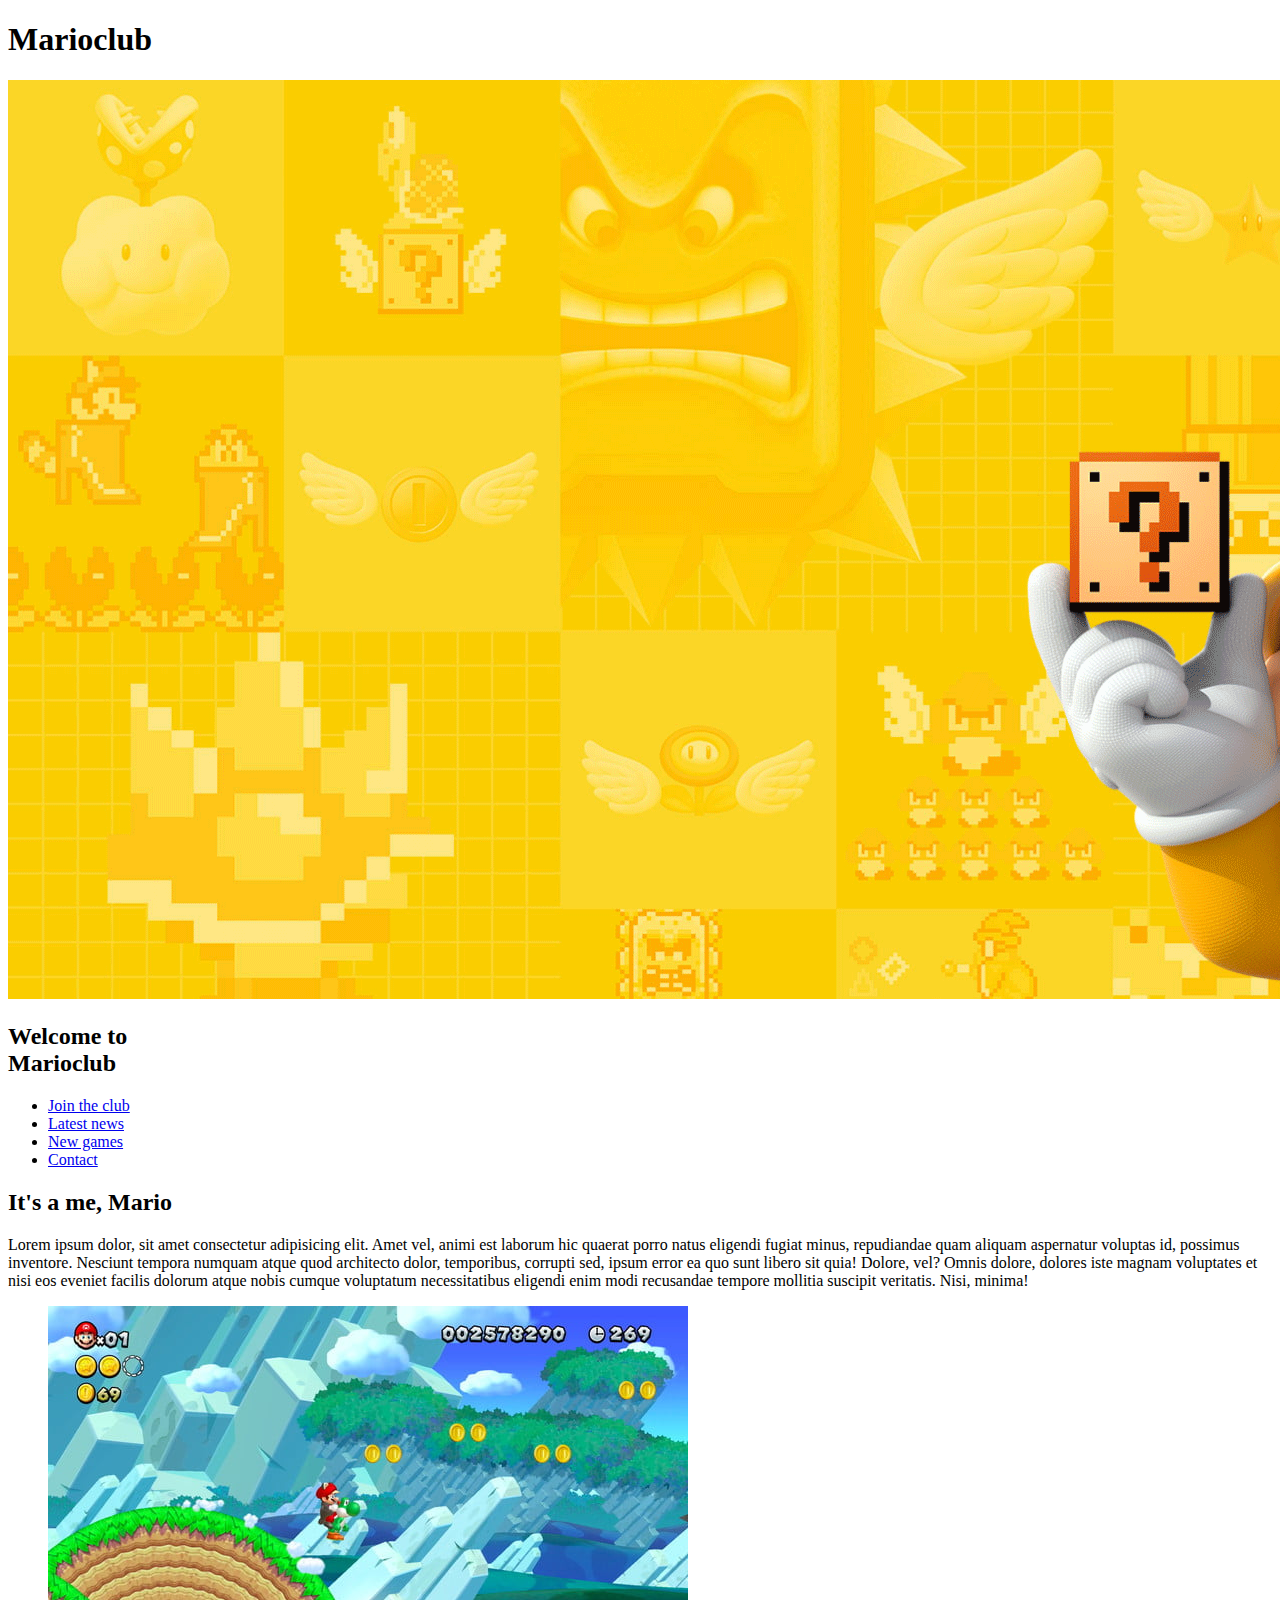
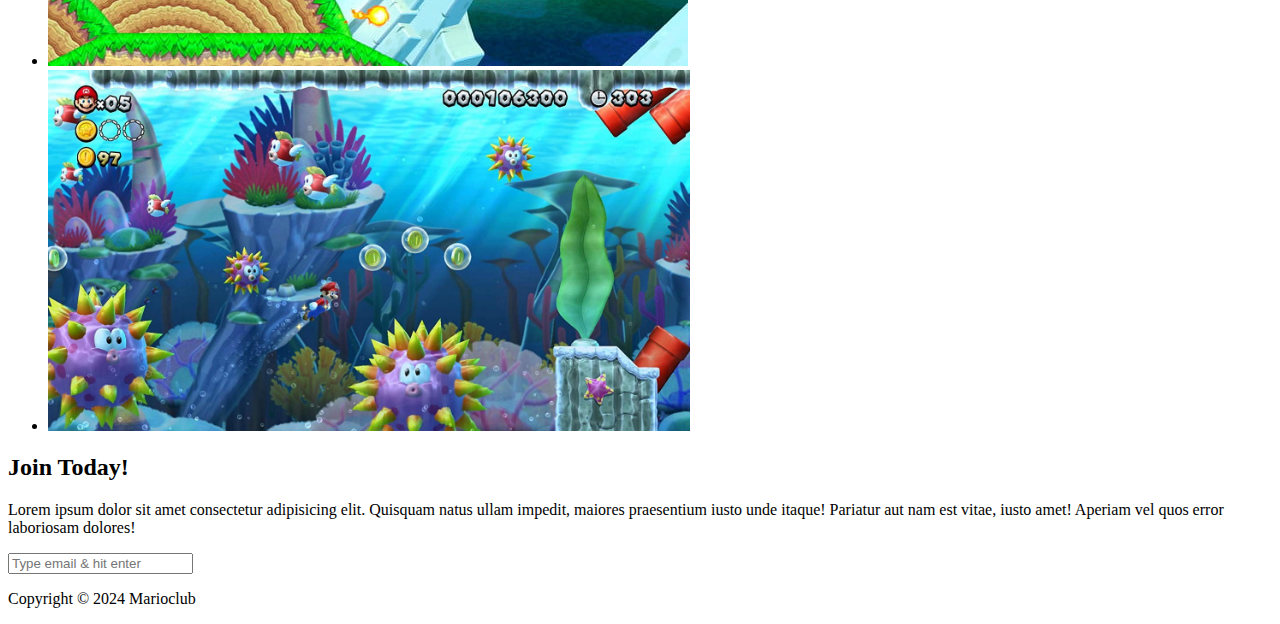
==== Marioclub/index.html @ 9fff0b2e "Added HTML with Semantic Tags to Marioclub Website" ====
<!DOCTYPE html>
<html lang="en">
  <head>
    <meta charset="UTF-8" />
    <meta name="viewport" content="width=device-width, initial-scale=1.0" />
    <link rel="stylesheet" href="style.css" />
    <title>Marioclub</title>
  </head>
  <body>
    <header>
      <h1>Marioclub</h1>
    </header>
    <section class="banner">
      <img src="img/banner.png" alt="marioblub welcome banner" />
      <div class="welcome">
        <h2>Welcome to <br /><span>Marioclub</span></h2>
      </div>
    </section>
    <nav class="main-nav">
      <ul>
        <li><a href="#" class="join">Join the club</a></li>
        <li><a href="#">Latest news</a></li>
        <li><a href="#">New games</a></li>
        <li><a href="#">Contact</a></li>
      </ul>
    </nav>
    <main>
      <article>
        <h2>It's a me, Mario</h2>
        <p>
          Lorem ipsum dolor, sit amet consectetur adipisicing elit. Amet vel,
          animi est laborum hic quaerat porro natus eligendi fugiat minus,
          repudiandae quam aliquam aspernatur voluptas id, possimus inventore.
          Nesciunt tempora numquam atque quod architecto dolor, temporibus,
          corrupti sed, ipsum error ea quo sunt libero sit quia! Dolore, vel?
          Omnis dolore, dolores iste magnam voluptates et nisi eos eveniet
          facilis dolorum atque nobis cumque voluptatum necessitatibus eligendi
          enim modi recusandae tempore mollitia suscipit veritatis. Nisi,
          minima!
        </p>
      </article>
      <ul class="images">
        <li><img src="img/thumb-1.png" alt="mario thumb 1" /></li>
        <li><img src="img/thumb-2.png" alt="mario thumb 2" /></li>
      </ul>
    </main>
    <section class="join">
      <h2>Join Today!</h2>
      <p>
        Lorem ipsum dolor sit amet consectetur adipisicing elit. Quisquam natus
        ullam impedit, maiores praesentium iusto unde itaque! Pariatur aut nam
        est vitae, iusto amet! Aperiam vel quos error laboriosam dolores!
      </p>
      <form>
        <input
          type="email"
          name="email"
          placeholder="Type email & hit enter"
          required
        />
      </form>
    </section>
    <footer>
      <p class="copyright">Copyright &copy; 2024 Marioclub</p>
    </footer>
  </body>
</html>
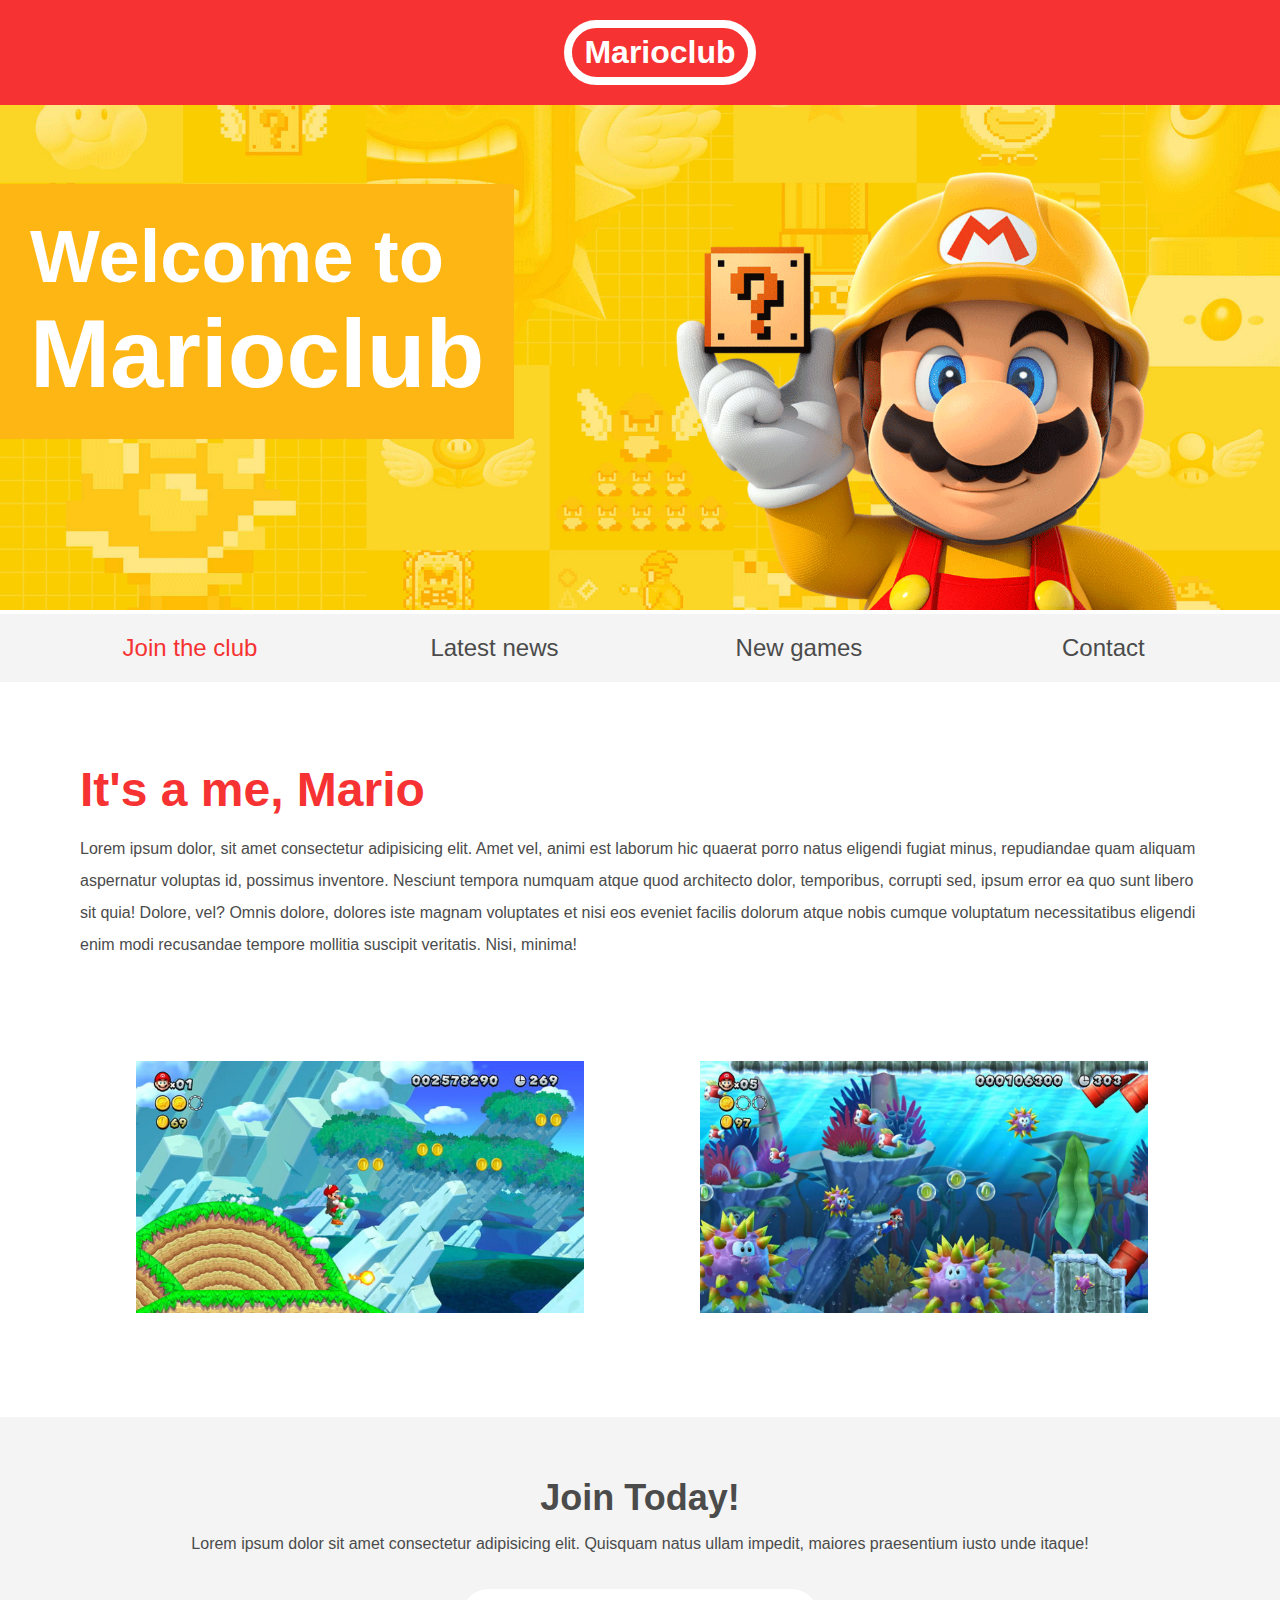
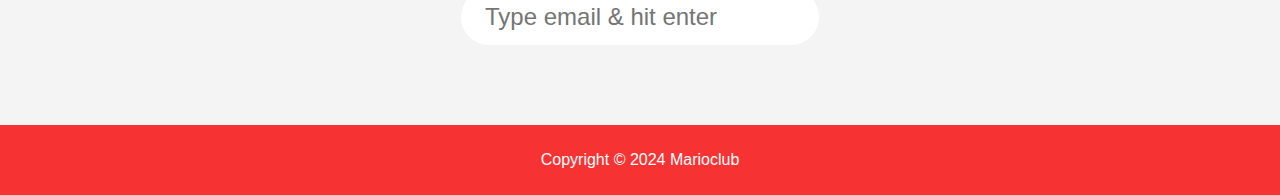
==== commit 954b9228: "Added CSS Layout and Postion to Marioclub Website" ====
--- a/Marioclub/index.html
+++ b/Marioclub/index.html
@@ -48,8 +48,7 @@
       <h2>Join Today!</h2>
       <p>
         Lorem ipsum dolor sit amet consectetur adipisicing elit. Quisquam natus
-        ullam impedit, maiores praesentium iusto unde itaque! Pariatur aut nam
-        est vitae, iusto amet! Aperiam vel quos error laboriosam dolores!
+        ullam impedit, maiores praesentium iusto unde itaque!
       </p>
       <form>
         <input
--- a/Marioclub/style.css
+++ b/Marioclub/style.css
@@ -0,0 +1,143 @@
+body,
+ul,
+li,
+h1,
+h2,
+a {
+  margin: 0;
+  padding: 0;
+  font-family: Arial;
+}
+
+header {
+  background-color: #f63232;
+  padding: 20px;
+  text-align: center;
+  position: fixed;
+  width: 100%;
+  z-index: 1;
+  top: 0;
+  left: 0;
+}
+
+header h1 {
+  color: white;
+  border: 8px solid white;
+  padding: 6px 12px;
+  display: inline-block;
+  border-radius: 36px;
+}
+
+.banner {
+  position: relative;
+}
+
+.banner img {
+  max-width: 100%;
+}
+
+.banner .welcome {
+  background-color: #feb614;
+  color: white;
+  padding: 30px;
+  position: absolute;
+  left: 0;
+  top: 30%;
+}
+
+.banner h2 {
+  font-size: 74px;
+}
+
+.banner h2 span {
+  font-size: 1.3em;
+}
+
+nav {
+  background-color: #f4f4f4;
+  padding: 20px;
+  position: sticky;
+  top: 104px;
+}
+
+nav ul {
+  white-space: nowrap;
+  max-width: 1200px;
+  margin: 0 auto;
+}
+
+nav li {
+  width: 25%;
+  display: inline-block;
+  font-size: 24px;
+  text-align: center;
+}
+
+nav li a {
+  text-decoration: none;
+  color: #4b4b4b;
+}
+
+nav li a.join {
+  color: #f63232;
+}
+
+main {
+  max-width: 100%;
+  width: 1200px;
+  margin: 80px auto;
+  padding: 0 40px;
+  box-sizing: border-box;
+}
+
+article h2 {
+  color: #f63232;
+  font-size: 48px;
+}
+
+article p {
+  line-height: 2em;
+  color: #4b4b4b;
+}
+
+.images {
+  text-align: center;
+  margin: 80px 0;
+  white-space: nowrap;
+}
+
+.images li {
+  display: inline-block;
+  width: 40%;
+  margin: 20px 5%;
+}
+
+.images li img {
+  max-width: 100%;
+}
+
+section.join {
+  background-color: #f4f4f4;
+  text-align: center;
+  padding: 60px 20px;
+  color: #4b4b4b;
+}
+
+.join h2 {
+  font-size: 36px;
+}
+
+form input {
+  margin: 20px 0;
+  padding: 10px 20px;
+  font-size: 24px;
+  border-radius: 28px;
+  border: 4px solid white;
+}
+
+footer {
+  background-color: #f63232;
+  color: white;
+  padding: 10px;
+  text-align: center;
+}
